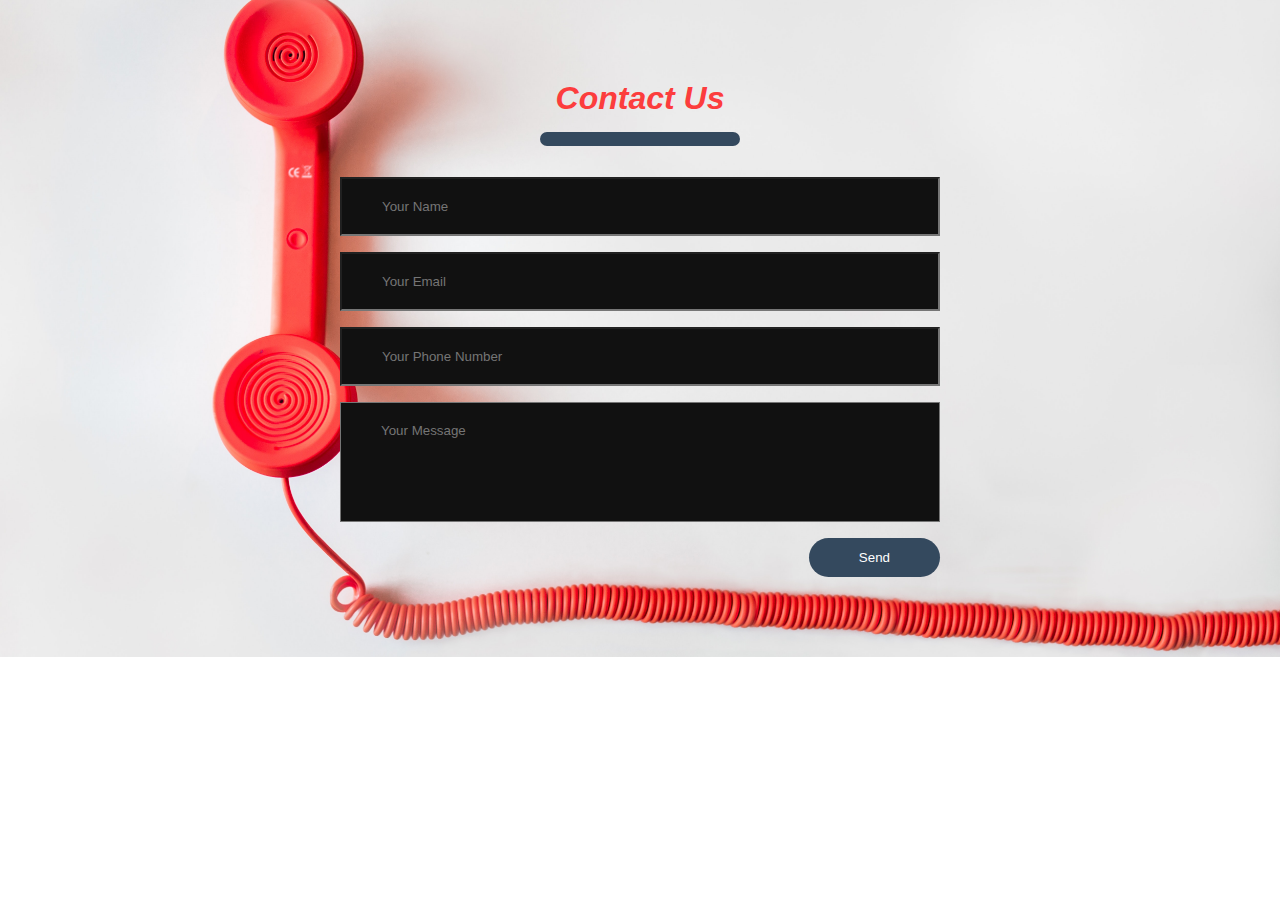
==== contactus.html @ dd57742d "uploaded all file" ====
<!DOCTYPE html>
<html lang="en" dir="ltr">
  <head>
    <meta charset="utf-8">
    <title></title>
    <link rel="stylesheet" href="contactus.css">
    <meta name="viewport" content="width=device-width",initial-scale>
  </head>
  <body>

      <div class="contact-section">
        <h1>Contact Us</h1>
        <div class="border">
        </div>
        <form class="contact-form" action="home_page.html" method="post">
          <input type="text" class="contact-form-text" placeholder="Your Name">
          <input type="text" class="contact-form-text" placeholder="Your Email">
          <input type="text" class="contact-form-text" placeholder="Your Phone Number">
          <textarea class="contact-form-text" placeholder="Your Message"></textarea>
          <input type="submit" class="contact-form-btn" value="Send">
        </form>
      </div>

  </body>
</html>
---- contactus.css ----
*{
  margin: 0;
  padding: 0;
  font-family: "montserrat",sans-serif;
}
.contact-section{
  background: url(contactus1.jpg) no-repeat center;
  background-size: cover;
  padding: 80px 0;
}
.contact-section h1{
  font-style: italic;
  text-align: center;
  color: #fc3d3d;

}
.border{
  width: 200px;
  height: 14px;
  border-radius: 10px;
  background: #34495e;
  margin: 15px auto;
}
.contact-form{
  max-width: 600px;
  margin: auto;
  padding: 0 10px;
  overflow: hidden;
}
.contact-form-text{
  display: block;
  width: 100%;
  box-sizing: border-box;
  margin: 16px 0;
  background: #111;
  padding: 20px 40px;
  outline: none;
  color: #ddd;
  transition: 0.3s;
}
.contact-form-text:hover{
  box-shadow: 0 0 10px 4px #34495e;
}
textarea.contact-form-text{
  resize: none;
  height: 120px;
}
.contact-form-btn{
  float: right;
  border: 0;
  background: #34495e;
  color: #fff;
  padding: 12px 50px;
  border-radius: 20px;
  cursor: pointer;
  transition: 0.5s;
}
.contact-form-btn:hover{
  background: #6cd15c
}
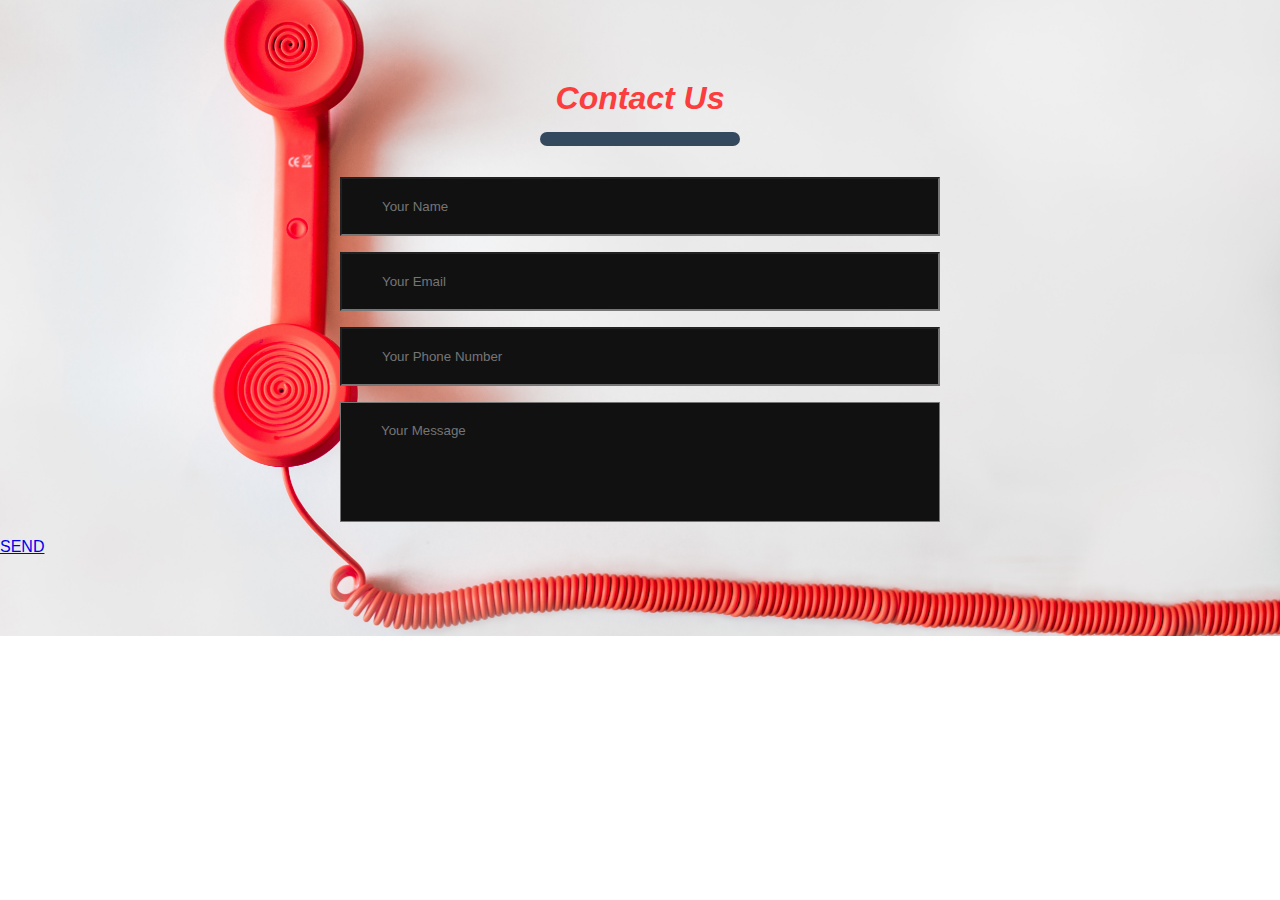
==== commit ec578d75: "send button added" ====
--- a/contactus.html
+++ b/contactus.html
@@ -12,13 +12,16 @@
         <h1>Contact Us</h1>
         <div class="border">
         </div>
-        <form class="contact-form" action="home_page.html" method="post">
+        <form class="contact-form" action="home_page.html" method="post" >
           <input type="text" class="contact-form-text" placeholder="Your Name">
           <input type="text" class="contact-form-text" placeholder="Your Email">
           <input type="text" class="contact-form-text" placeholder="Your Phone Number">
           <textarea class="contact-form-text" placeholder="Your Message"></textarea>
-          <input type="submit" class="contact-form-btn" value="Send">
+          
         </form>
+        <div class="button">
+          <a href="home_page.html"class="btn">SEND</a>
+        </div>
       </div>
 
   </body>
